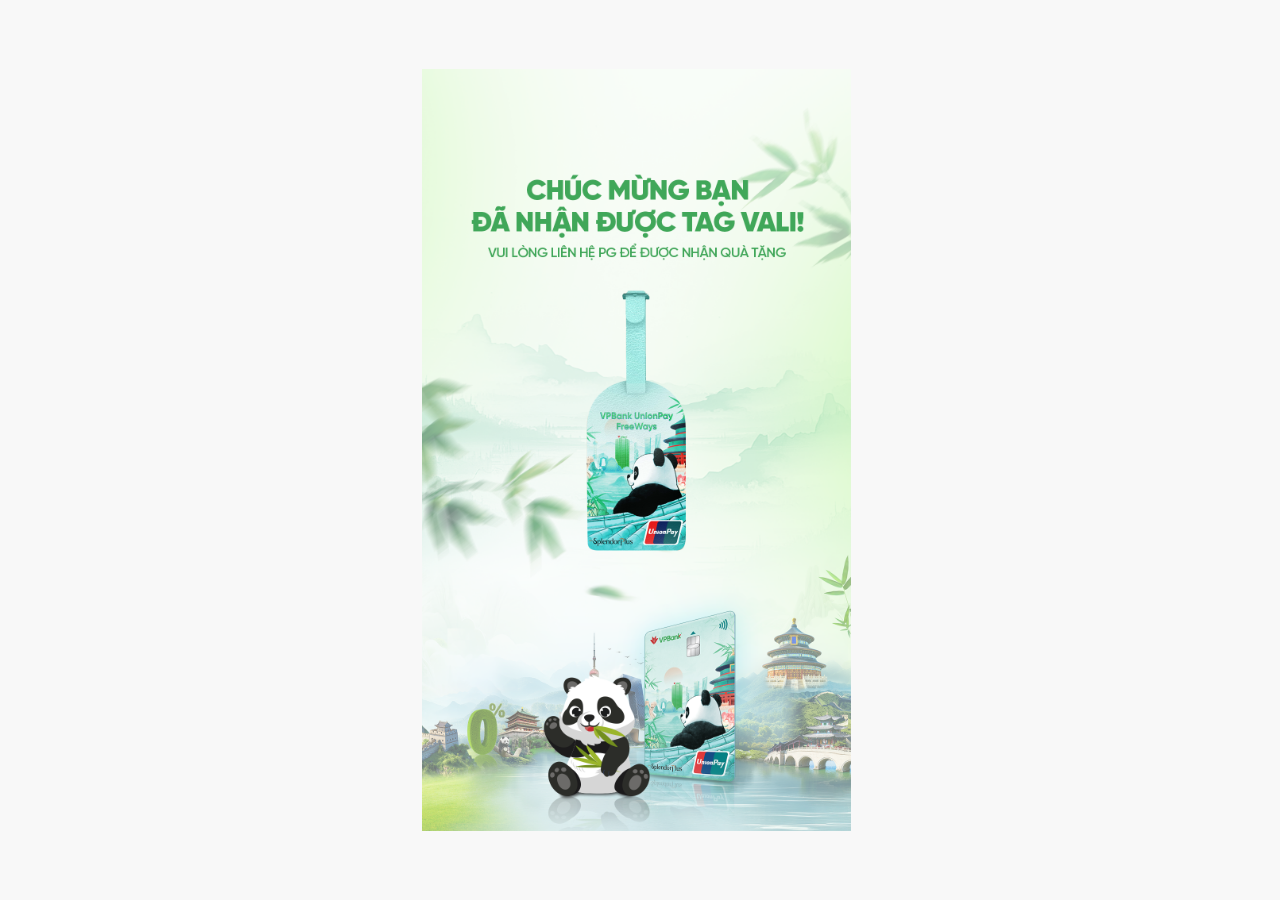
==== complete.html @ 12a1b9aa "Update for VP" ====
<!DOCTYPE html>
<html lang="vi">
<head>
    <meta charset="UTF-8">
    <meta name="viewport" content="width=device-width, initial-scale=1.0">
</head>
<body style="display: grid;padding-left: 33%; justify-content: center; align-items: center; height: 100vh; margin: 0; background-color: #f8f8f8;">
    <img src="logo/complete.png" alt="Game Over" style="width: 50%; height: auto;">
</body>

</html>
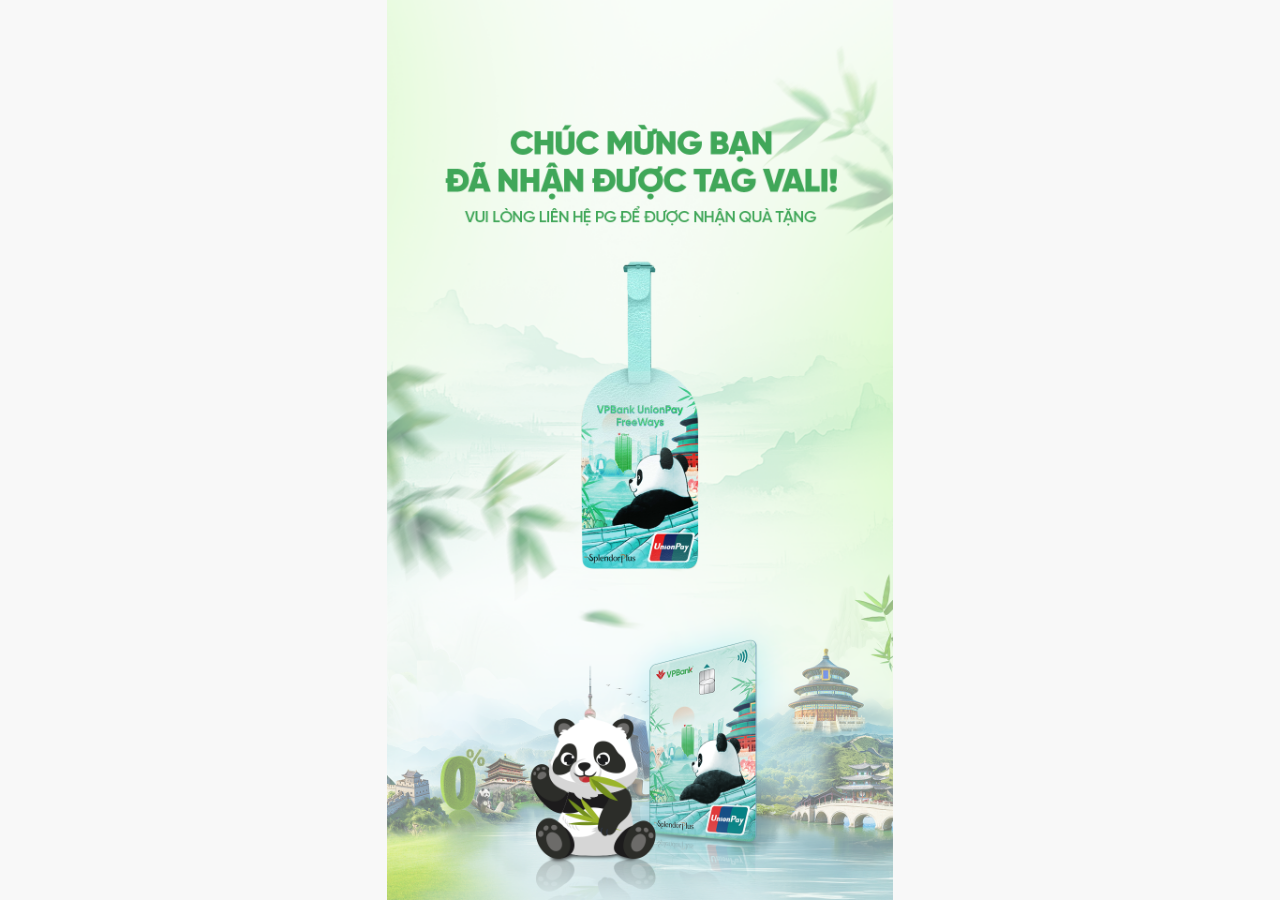
==== commit e1cae5ed: "update layout" ====
--- a/complete.html
+++ b/complete.html
@@ -3,9 +3,24 @@
 <head>
     <meta charset="UTF-8">
     <meta name="viewport" content="width=device-width, initial-scale=1.0">
+    <title>Game Over</title>
+    <style>
+        body {
+            display: flex;
+            justify-content: center;
+            align-items: center;
+            height: 100vh;
+            margin: 0;
+            background-color: #f8f8f8;
+        }
+        img {
+            max-width: 100%;
+            max-height: 100%;
+            object-fit: contain;
+        }
+    </style>
 </head>
-<body style="display: grid;padding-left: 33%; justify-content: center; align-items: center; height: 100vh; margin: 0; background-color: #f8f8f8;">
-    <img src="logo/complete.png" alt="Game Over" style="width: 50%; height: auto;">
+<body>
+    <img src="logo/complete.png" alt="Game Over">
 </body>
-
 </html>
